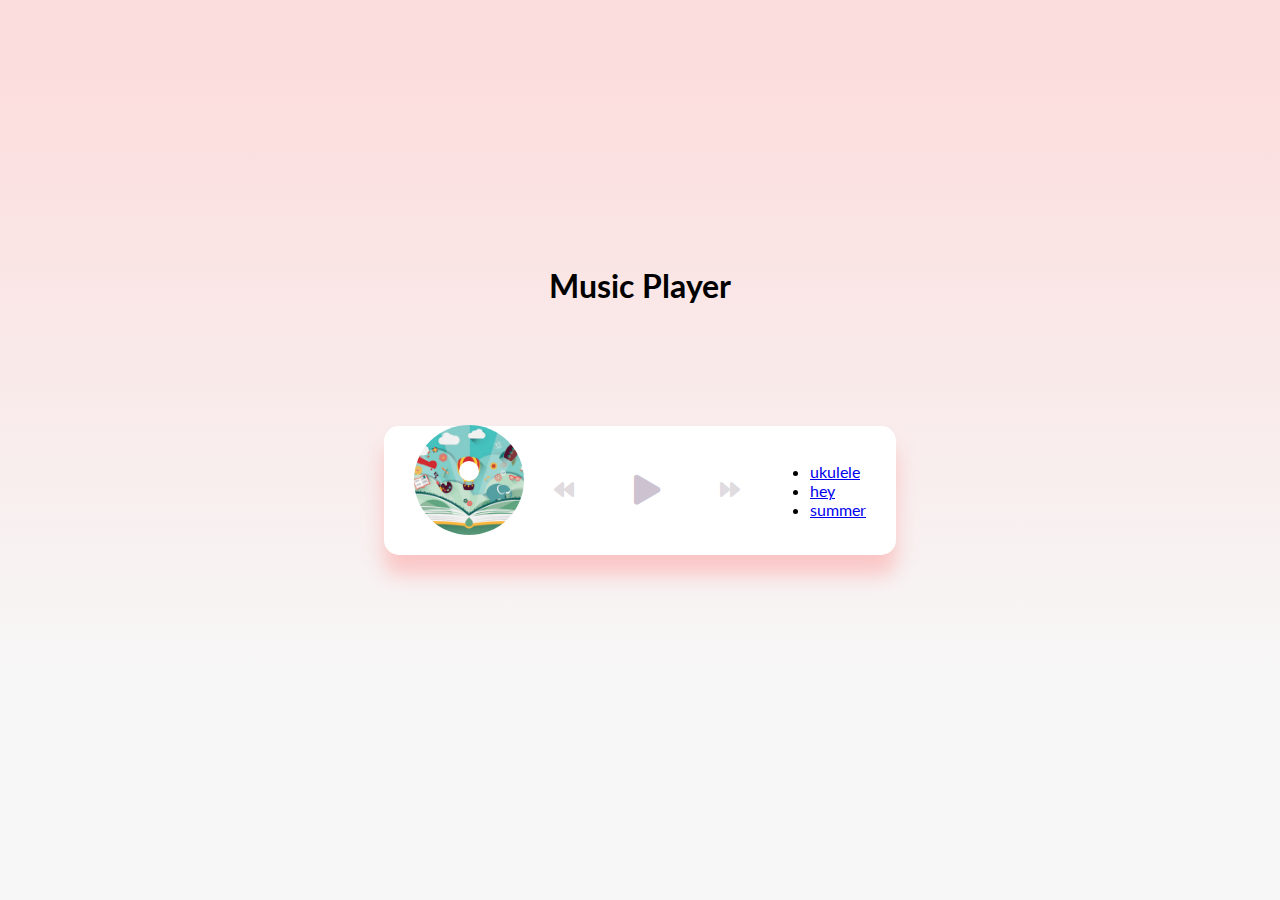
==== index.html @ 9ecf4b02 "Update index.html" ====
<!doctype html>
<html lang='en'>
<head>
  <meta charset='UTF-8'>
  <meta name="viewport" content="width=device-width, initial-scale=1.0" />
  <meta http-equiv='X-UA-Compatible' content='ie=edge'>
  <link rel="stylesheet" href="https://cdnjs.cloudflare.com/ajax/libs/font-awesome/5.15.3/css/all.min.css"/>
  <link rel="stylesheet" href="style.css">
  <title>Music Player</title>
</head>
<body>
  <h1>Music Player</h1>

  <div class='music-container'>
    <div class='music-info'>
      <h4 id='title'>Ukulele</h4>
      <div class='progress-container'>
        <div class='progress'></div>

      </div>

    </div>

    <audio src="music/ukulele.mp3" id='audio'></audio>

    <div class='img-container'>
      <img src="images/ukulele.jpg" alt="music-cover" id='cover'>
    </div>

    <div class='navigation'>
      <button id='prev' class='action-btn'>
        <i class='fas fa-backward'></i>
      </button>
      <button id='play' class='action-btn action-btn-big'>
        <i class='fas fa-play'></i>
      </button>
      <button id='next' class='action-btn'>
        <i class='fas fa-forward'></i>
      </button>

    </div>
    <ul class="playlist">
  <li><a href="music/ukulele.mp3">ukulele</a></li>
  <li><a href="music/hey.mp3">hey</a></li>
  <li><a href="music/summer.mp3">summer</a></li>
    </ul>

  </div>

<script src='script.js'></script>
</body>
</html>
---- style.css ----
@import url('https://fonts.googleapis.com/css?family=Lato&display=swap');

* {
  box-sizing: border-box;
}

body {
  height: 100vh;
  margin: 0;
  font-family: 'Lato', sans-serif;
  background-image: linear-gradient(0deg, rgb(247, 247,247) 23.8%, rgb(252, 221, 221) 92%);
  display: flex;
  flex-direction: column;
  align-items: center;
  justify-content: center;
}

.music-container {
  background-color: #fff;
  border-radius: 15px;
  box-shadow: 0 20px 20px 0 rgba(252, 169, 169, 0.6);

  display: flex;
  padding: 20px 30px;
  position: relative;
  margin: 100px 0;
  z-index: 10;
}


.img-container {
  position: relative;
  width: 110px;
}

.img-container::after {
  content: '';
  background-color: #fff;
  height: 20px;
  width: 20px;
  position: absolute;
  left: 50%;
  bottom: 50%;
  border-radius: 50%;
  transform: translate(-50%, -50%);
}
.img-container img {
  width: inherit;
  height: 110px;
  border-radius: 50%;
  object-fit: cover;

  position: absolute;
  bottom: 0;
  left: 0;

  animation: rotate 3s linear infinite;
  animation-play-state: paused;
}
.music-container.play .img-container img {
  animation-play-state: running;
}

@keyframes rotate {
  from {
    transform: rotate(0deg);
  }
  to {
    transform: rotate(360deg);
  }
}

.navigation {
  display: flex;
  align-items: center;
  justify-content: center;
  z-index: 1;
}
.action-btn {
  background-color: #fff;
  border: 0;
  color: #dfdbdf;
  font-size: 20px;
  cursor: pointer;
  padding: 10px;
  margin: 0 20px;
}
.action-btn-big {
  color: #cdc2d0;
  font-size: 30px;
}


.music-info {
  background-color: rgba(255, 255, 255, 0.5);
  border-radius: 15px 15px 0 0;

  position: absolute;
  top: 0;
  left: 20px;

  width: calc(100% - 40px);
  padding: 10px 10px 10px 150px;
  opacity: 0;
  transform: translateY(0%);

  transition: transform 0.3s ease-in, opacity 0.3s ease-in;
}
.music-info h4 {
  margin: 0;
}

.action-btn:focus {
  outline: 0;
}
.music-container.play .music-info {
  opacity: 1;
  transform: translateY(-100%);
}

.progress-container {
  background: #fff;
  border-radius: 5px;
  cursor: pointer;
  margin: 10px 0;
  height: 4px;
  width: 100%;
}
.progress {
  background-color: #fe8daa;
  border-radius: 5px;
  height: 100%;
  width: 0%;
  transition: width 0.1s linear;
}
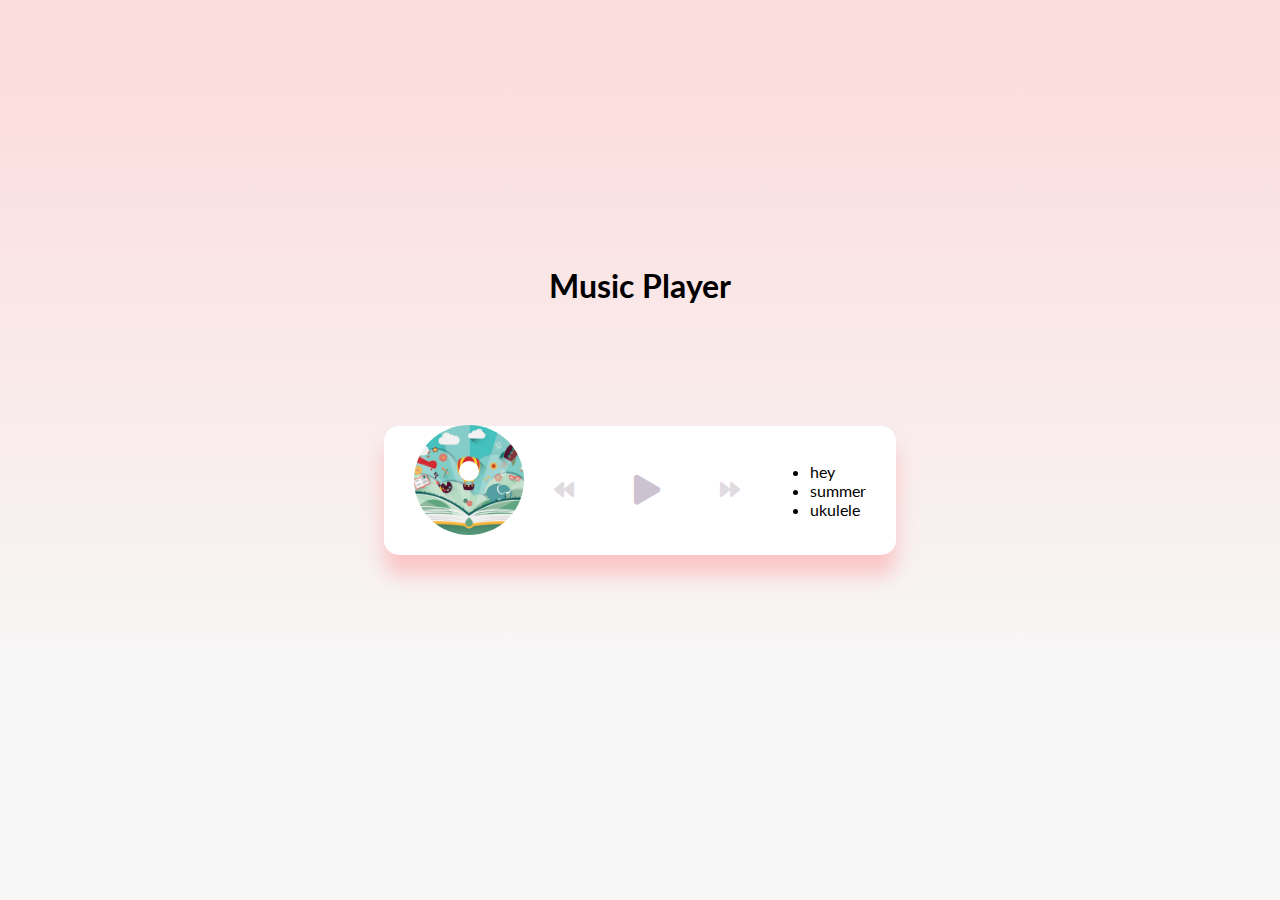
==== commit bba37006: "Update index.html" ====
--- a/index.html
+++ b/index.html
@@ -37,13 +37,70 @@
       <button id='next' class='action-btn'>
         <i class='fas fa-forward'></i>
       </button>
+      
+      <div>
+  <head>
+<style>
+
+li:hover{
+    width:100px;
+    background: #dfdbdf;
+    cursor:pointer;
+    text-decoration: none;
+    border-radius: 20%;
+
+
+}
+</style>
+</head>
+<body>
+  <ul id="playlist">
+  <li url="music/hey.mp3" id='play1'>hey</li>
+  <li url="music/summer.mp3" id='play2'>summer</li>
+  <li url="music/ukulele.mp3" id='play3'>ukulele</li>
+  </ul>
+
+
+<script>
+
+play1.addEventListener("click", () => {
+  loadSong(songs[0])
+  const isPlaying = musicContainer.classList.contains("play")
+if (isPlaying) {
+    pauseSong()
+  } else {
+    playSong()
+  }
+
+});
+
+play2.addEventListener("click", () => {
+  loadSong(songs[1])
+  const isPlaying = musicContainer.classList.contains("play")
+  if (isPlaying) {
+    pauseSong()
+  } else {
+    playSong()
+  }
+});
+
+play3.addEventListener("click", () => {
+  loadSong(songs[2])
+  const isPlaying = musicContainer.classList.contains("play")
+  if (isPlaying) {
+    pauseSong()
+  } else {
+    playSong()
+  }
+});
+
+
+</script>
+</body>
+</div>
 
     </div>
-    <ul class="playlist">
-  <li><a href="music/ukulele.mp3">ukulele</a></li>
-  <li><a href="music/hey.mp3">hey</a></li>
-  <li><a href="music/summer.mp3">summer</a></li>
-    </ul>
+   
 
   </div>
 
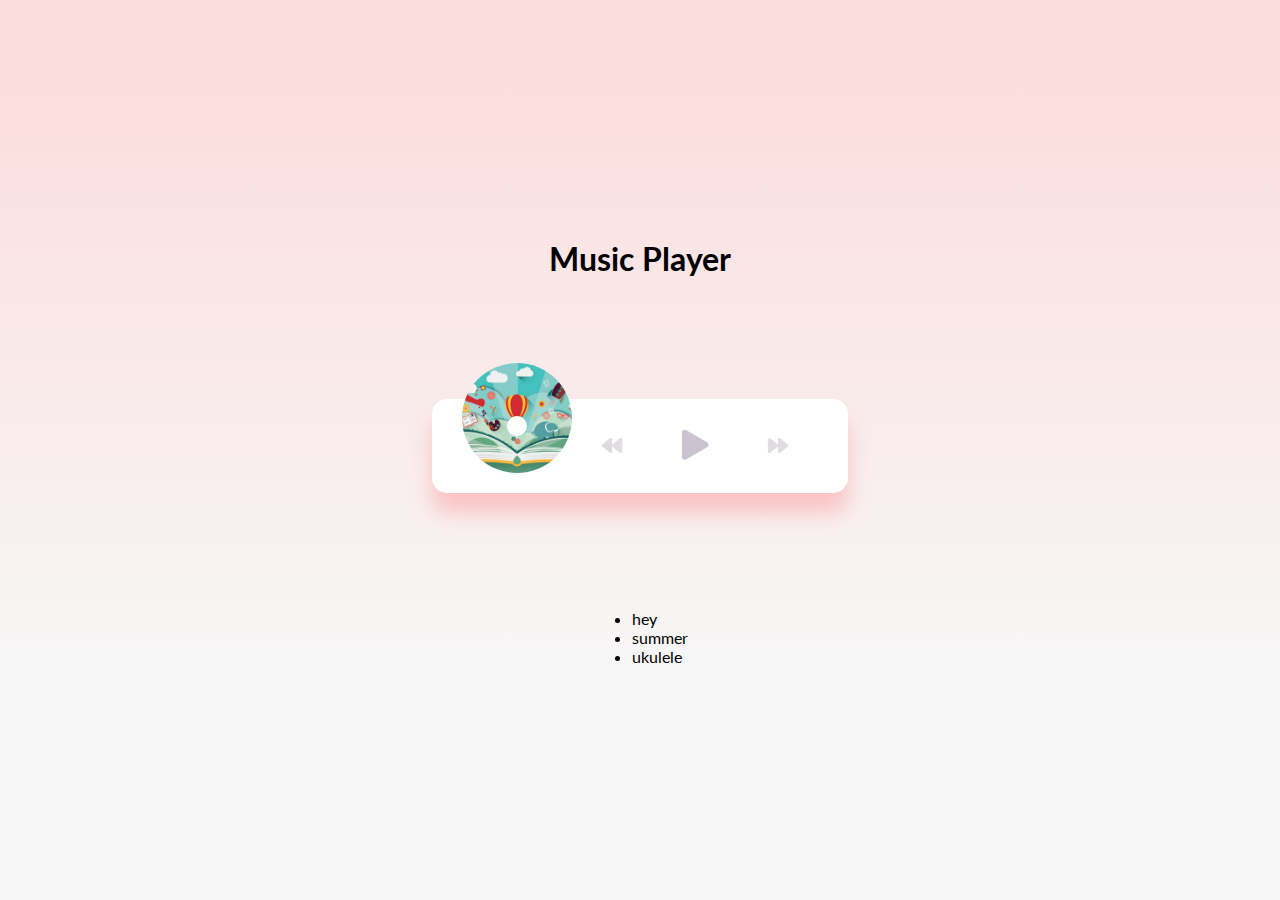
==== commit 2beb7359: "Update index.html" ====
--- a/index.html
+++ b/index.html
@@ -38,7 +38,13 @@
         <i class='fas fa-forward'></i>
       </button>
       
-      <div>
+     
+
+    </div>
+   
+
+  </div>
+   <div>
   <head>
 <style>
 
@@ -99,11 +105,6 @@
 </body>
 </div>
 
-    </div>
-   
-
-  </div>
-
 <script src='script.js'></script>
 </body>
 </html>
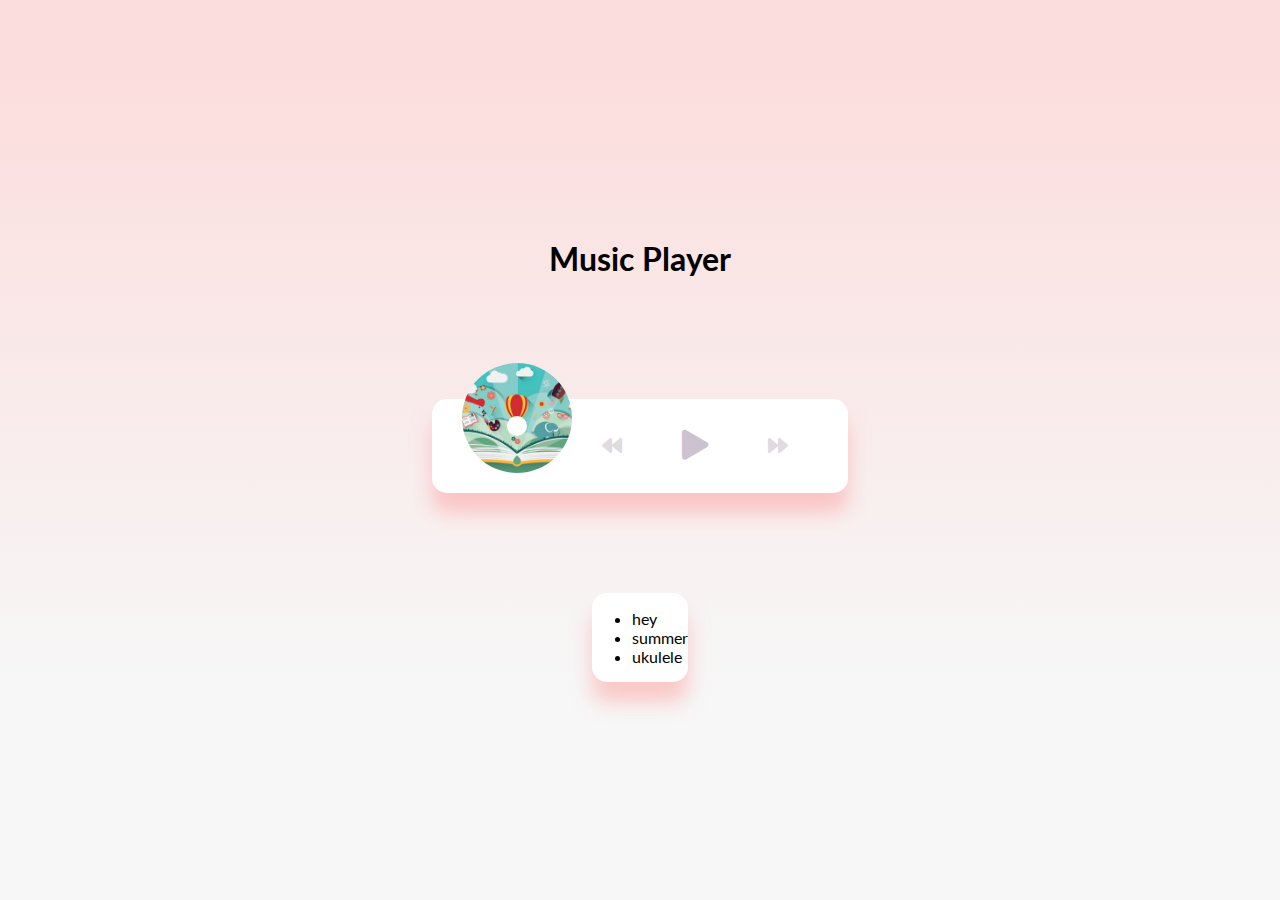
==== commit 2ab177e2: "Update index.html" ====
--- a/index.html
+++ b/index.html
@@ -44,65 +44,40 @@
    
 
   </div>
-   <div>
-  <head>
+  
+  
+<div class='playlist-container'>
+
 <style>
 
 li:hover{
     width:100px;
-    background: #dfdbdf;
+    background: linear-gradient(0deg, rgb(247, 247,247) 23.8%, rgb(252, 221, 221) 92%);
     cursor:pointer;
     text-decoration: none;
-    border-radius: 20%;
+    border-radius: 15%;
+}
 
+.playlist-container {
+  background: #fff;
+  border-radius: 15px;
+  font-family: 'Lato', sans-serif;
+  text-decoration: none;
+  box-shadow: 0 20px 20px 0 rgba(252, 169, 169, 0.6);
+}
 
-}
 </style>
-</head>
+
 <body>
+  
   <ul id="playlist">
-  <li url="music/hey.mp3" id='play1'>hey</li>
-  <li url="music/summer.mp3" id='play2'>summer</li>
-  <li url="music/ukulele.mp3" id='play3'>ukulele</li>
+  <li url="hey" id='currentSong'>hey</li>
+  <li url="summer" id='currentSong'>summer</li>
+  <li url="ukulele" id='currentSong'>ukulele</li>
   </ul>
 
-
-<script>
-
-play1.addEventListener("click", () => {
-  loadSong(songs[0])
-  const isPlaying = musicContainer.classList.contains("play")
-if (isPlaying) {
-    pauseSong()
-  } else {
-    playSong()
-  }
-
-});
-
-play2.addEventListener("click", () => {
-  loadSong(songs[1])
-  const isPlaying = musicContainer.classList.contains("play")
-  if (isPlaying) {
-    pauseSong()
-  } else {
-    playSong()
-  }
-});
-
-play3.addEventListener("click", () => {
-  loadSong(songs[2])
-  const isPlaying = musicContainer.classList.contains("play")
-  if (isPlaying) {
-    pauseSong()
-  } else {
-    playSong()
-  }
-});
-
-
-</script>
-</body>
+  
+ </div>
 </div>
 
 <script src='script.js'></script>
